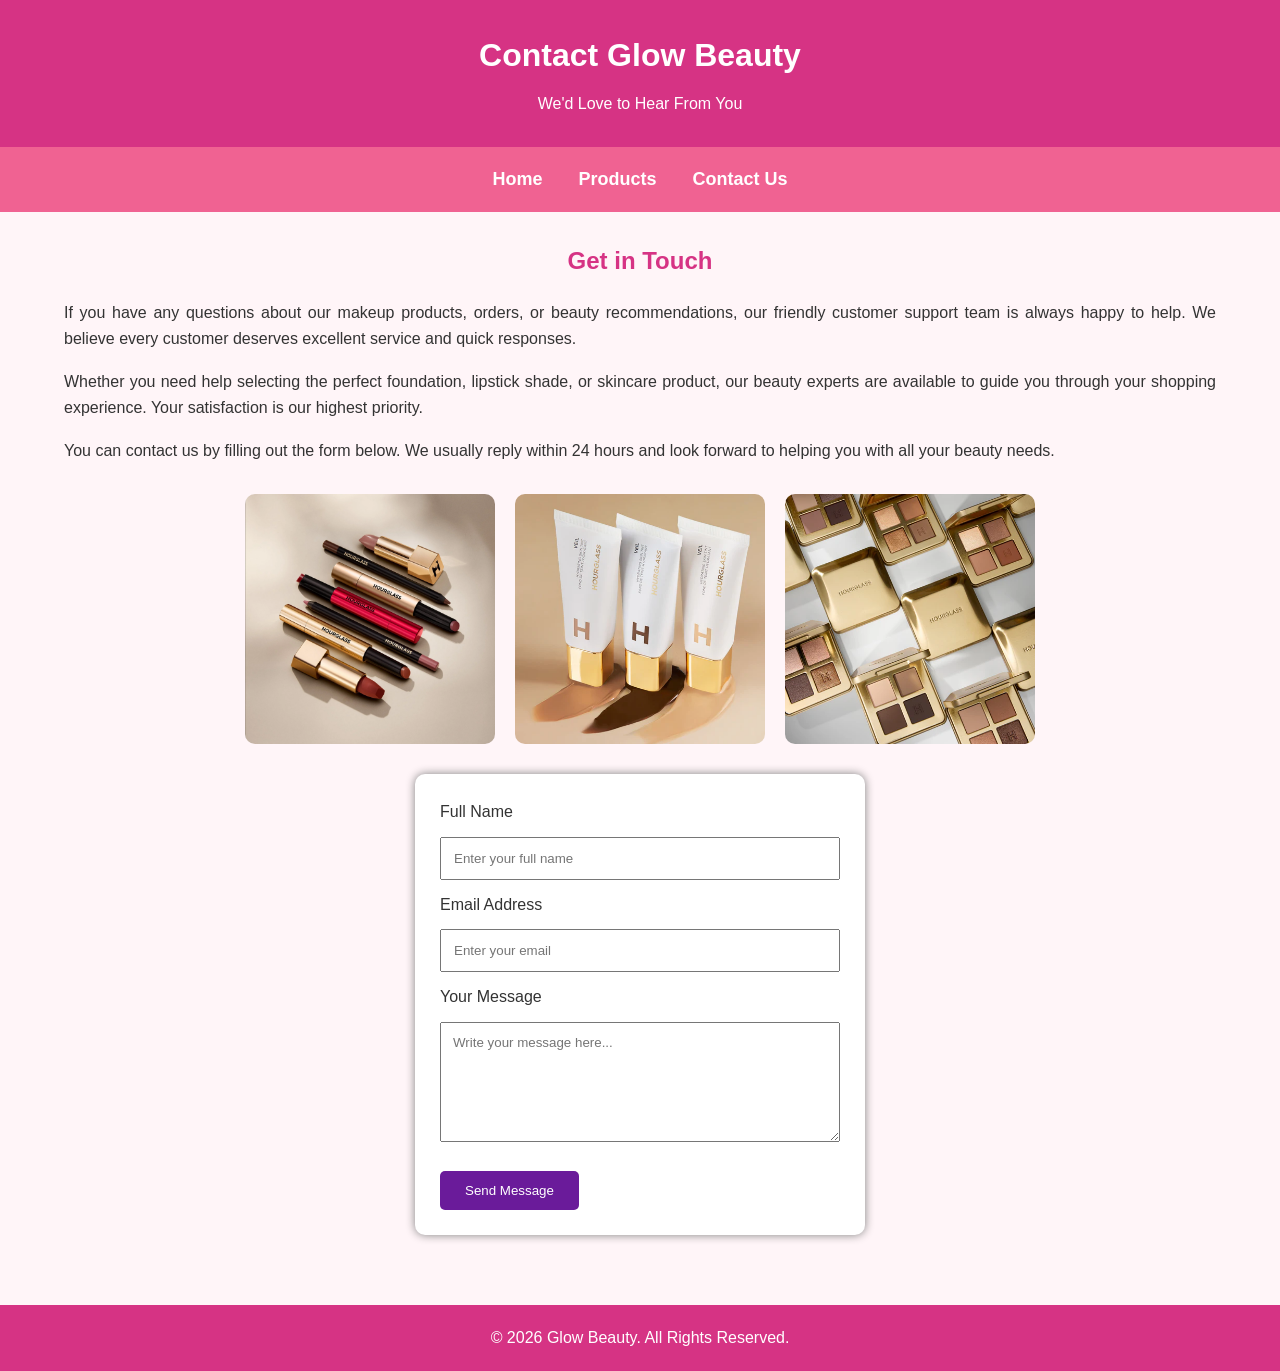
==== contact.html @ 5c397873 "Added contact page" ====
<!DOCTYPE html>
<html lang="en">

<head>

    <meta charset="UTF-8">
    <meta name="viewport" content="width=device-width, initial-scale=1.0">

    <title>Glow Beauty | Contact Us</title>

    <link rel="stylesheet" href="style.css">

</head>

<body>

<!--
Name: RASNATUL SIMRAN
ID: 2310197
-->

<header>

    <h1>Contact Glow Beauty</h1>

    <p>We'd Love to Hear From You</p>

</header>

<nav>

    <ul>

        <li><a href="index.html">Home</a></li>

        <li><a href="products.html">Products</a></li>

        <li><a href="contact.html">Contact Us</a></li>

    </ul>

</nav>

<div class="container">

<h2>Get in Touch</h2>

<p>
If you have any questions about our makeup products, orders, or beauty recommendations,
our friendly customer support team is always happy to help. We believe every customer
deserves excellent service and quick responses.
</p>

<p>
Whether you need help selecting the perfect foundation, lipstick shade, or skincare
product, our beauty experts are available to guide you through your shopping experience.
Your satisfaction is our highest priority.
</p>

<p>
You can contact us by filling out the form below. We usually reply within 24 hours and
look forward to helping you with all your beauty needs.
</p>

<div class="contact-images">

<img src="images/HourglassLipstick.jpg" alt="Lipstick">

<img src="images/Hourglass.jpg" alt="Foundation">

<img src="images/HourglassEyeshadow.jpg" alt="Eyeshadow">

</div>

<form>

<label>Full Name</label>

<input
type="text"
placeholder="Enter your full name"
required>

<label>Email Address</label>

<input
type="email"
placeholder="Enter your email"
required>

<label>Your Message</label>

<textarea
placeholder="Write your message here..."
required></textarea>

<button
class="submitBtn"
type="button"
onclick="contactMessage()">

Send Message

</button>

</form>

</div>

<footer>

<p>© 2026 Glow Beauty. All Rights Reserved.</p>

</footer>

<script src="script.js"></script>

</body>

</html>
---- style.css ----
*{
    margin:0;
    padding:0;
    box-sizing:border-box;
    font-family:Arial, Helvetica, sans-serif;
}

body{
    background:#fff5f8;
    color:#333;
    line-height:1.6;
}

header{
    background:#d63384;
    color:white;
    text-align:center;
    padding:30px;
}

header h1{
    margin-bottom:10px;
}

nav{
    background:#f06292;
}

nav ul{
    display:flex;
    justify-content:center;
    list-style:none;
}

nav ul li{
    padding:18px;
}

nav ul li a{
    color:white;
    text-decoration:none;
    font-weight:bold;
    font-size:18px;
}

nav ul li:hover{
    background:#880e4f;
}

.container{
    width:90%;
    margin:auto;
    padding:30px 0;
}

.container h2{
    text-align:center;
    margin-bottom:20px;
    color:#d63384;
}

.container p{
    margin-bottom:18px;
    text-align:justify;
}

.flex-section{
    display:flex;
    justify-content:space-around;
    gap:20px;
    flex-wrap:wrap;
    margin-top:30px;
}

.card{
    width:300px;
    background:white;
    border-radius:10px;
    box-shadow:0px 0px 10px gray;
    overflow:hidden;
    text-align:center;
    padding-bottom:20px;
}

.card img{
    width:100%;
    height:250px;
    object-fit:cover;
}

.card h3{
    margin:15px;
}

.card p{
    padding:0 15px;
}

.grid-section{
    display:grid;
    grid-template-columns:repeat(3,1fr);
    gap:25px;
    margin-top:30px;
}

.product{
    background:white;
    border-radius:10px;
    box-shadow:0px 0px 10px gray;
    text-align:center;
    padding-bottom:20px;
}

.product img{
    width:100%;
    height:250px;
    object-fit:cover;
}

.product h3{
    margin:15px;
}

button{
    background:#d63384;
    color:white;
    border:none;
    padding:12px 25px;
    border-radius:5px;
    cursor:pointer;
    margin-top:10px;
}

button:hover{
    background:#880e4f;
}

form{
    width:450px;
    background:white;
    margin:auto;
    padding:25px;
    border-radius:10px;
    box-shadow:0px 0px 10px gray;
}

input, textarea{
    width:100%;
    padding:12px;
    margin:12px 0;
}

textarea{
    height:120px;
}

.submitBtn{
    background:#6a1b9a;
}

.submitBtn:hover{
    background:#4a148c;
}

.contact-images{
    display:flex;
    justify-content:center;
    gap:20px;
    margin:30px 0;
    flex-wrap:wrap;
}

.contact-images img{
    width:250px;
    border-radius:10px;
}

.hero img{
    width:100%;
    height:450px;
    object-fit:cover;
}

footer{
    background:#d63384;
    color:white;
    text-align:center;
    padding:20px;
    margin-top:40px;
}
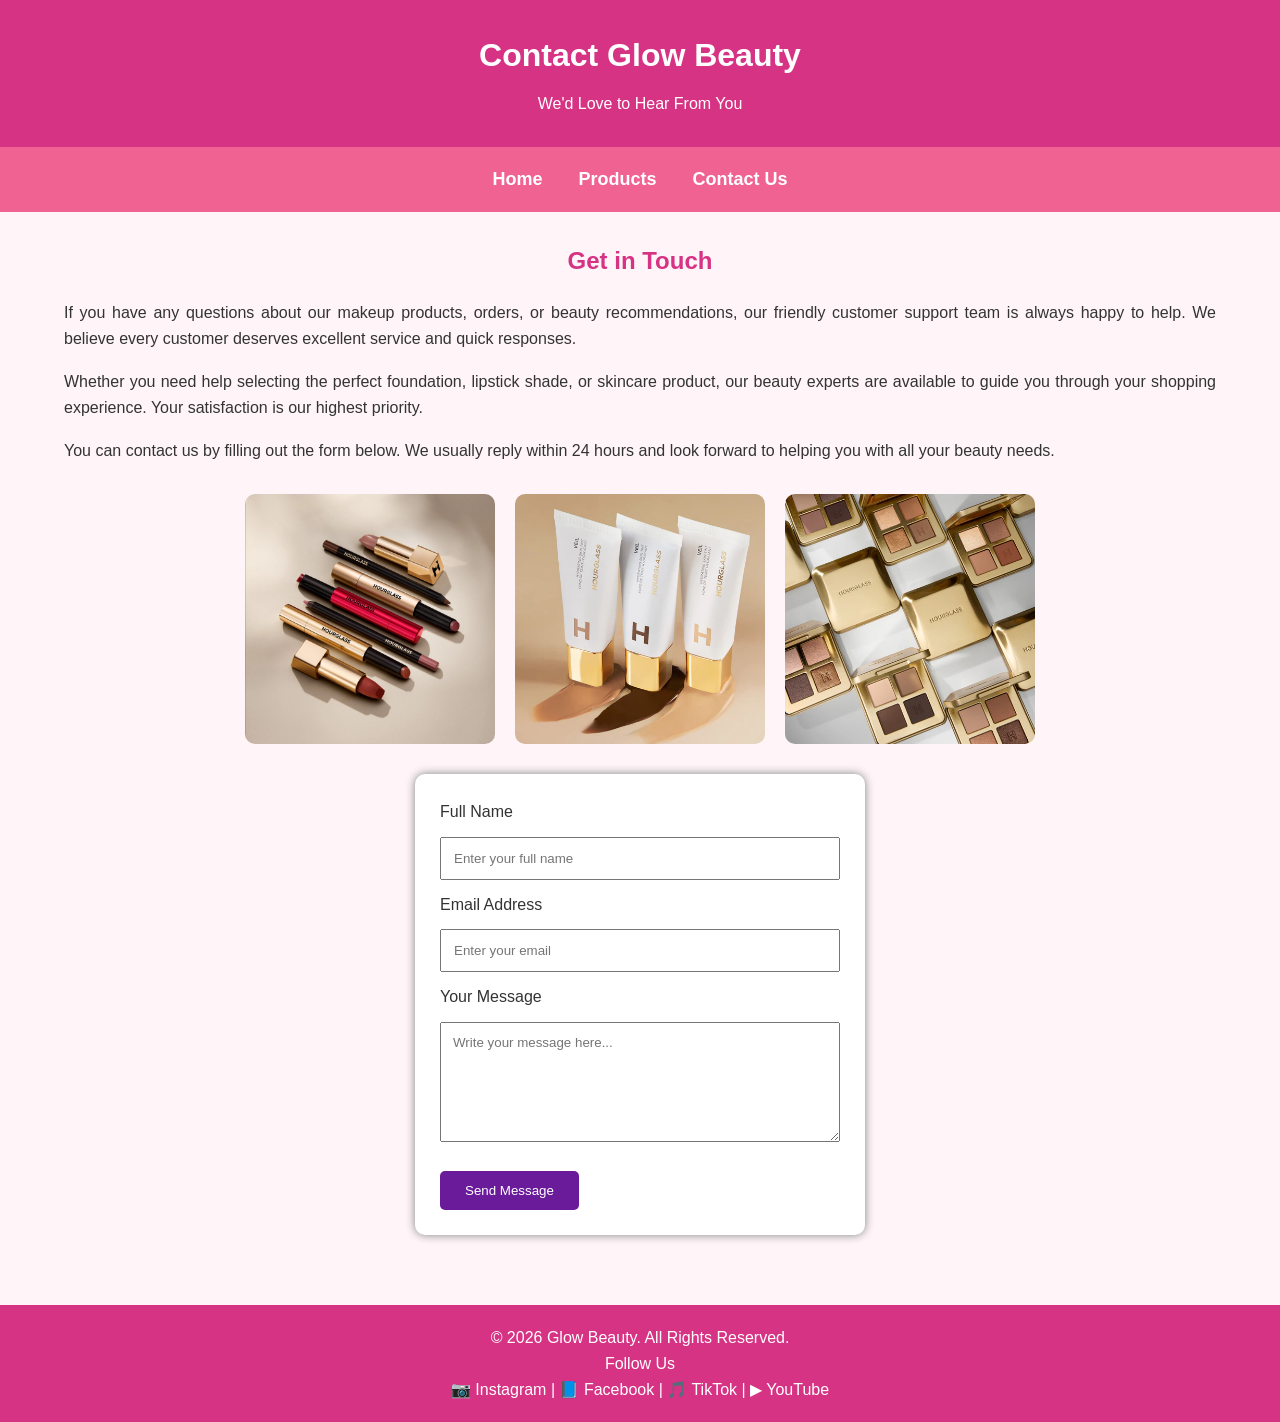
==== commit 0b29cae3: "Final corrections" ====
--- a/contact.html
+++ b/contact.html
@@ -111,6 +111,15 @@
 
 <p>© 2026 Glow Beauty. All Rights Reserved.</p>
 
+<p>Follow Us</p>
+
+<p>
+
+📷 Instagram |
+📘 Facebook |
+🎵 TikTok |
+▶ YouTube
+
 </footer>
 
 <script src="script.js"></script>
--- a/style.css
+++ b/style.css
@@ -80,9 +80,17 @@
     overflow:hidden;
     text-align:center;
     padding-bottom:20px;
+    transition:0.3s;
+}
+
+.card:hover{
+
+transform:translateY(-8px);
+
 }
 
 .card img{
+    border-bottom:4px solid #d63384;
     width:100%;
     height:250px;
     object-fit:cover;
@@ -109,9 +117,17 @@
     box-shadow:0px 0px 10px gray;
     text-align:center;
     padding-bottom:20px;
+    transition:0.3s;
+}
+
+.product:hover{
+
+transform:translateY(-8px);
+
 }
 
 .product img{
+    border-bottom:4px solid #d63384;
     width:100%;
     height:250px;
     object-fit:cover;
